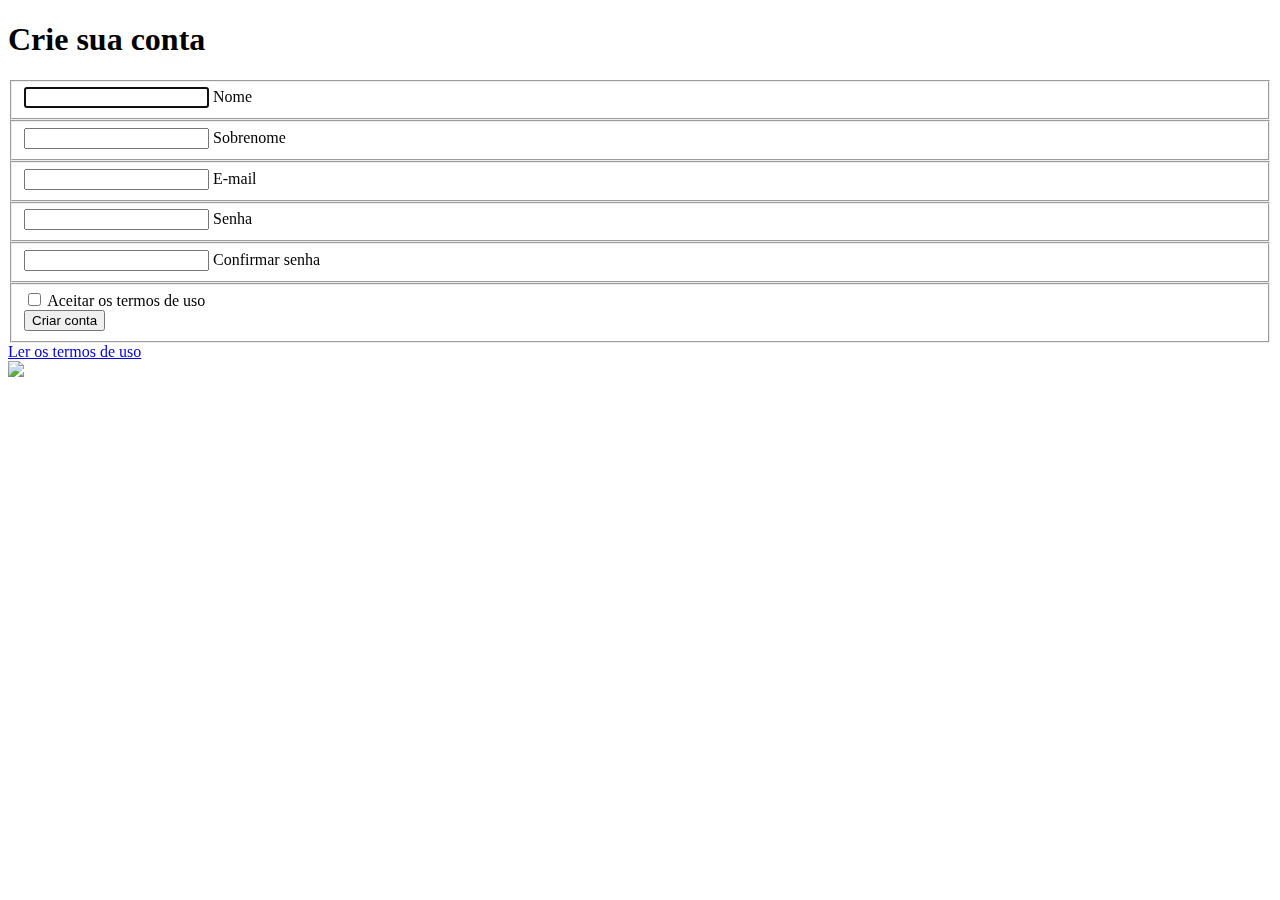
==== src/pages/Cadastro.html @ a16e1ec2 "Update src" ====
<!DOCTYPE html>
<html lang="pt-br">
<head>
    <meta charset="UTF-8">
    <meta http-equiv="X-UA-Compatible" content="IE-edge">
    <meta name="viewport" content="width=device-width, inicial-scale=1.0">

    <link rel="stylesheet" href="https://fonts.googleapis.com/icon?family=Material+Icons">
    <link href="https://fonts.googleapis.com/css2?family=PT+Sans&display=swap" rel="stylesheet">
    <title>DevJobs - Perfil</title>
    <link rel="stylesheet" href="style.css">
</head>
<body>
<!-- Inicío do Corpo DevJobs -->
<div class="body_main">
    <!-- Corpo Perfil -->
    <div class="parallelogram">

    </div>
    <section class="cadastro">
        <form action="#" method="post">
            <h1>Crie sua conta</h1>
            <fieldset class="filds">
                <div class="container">
                    <input type="text" required name="name" autofocus>
                    <label>Nome</label>
                </div>
            </fieldset>
            <fieldset class="filds">
                <div class="container">
                    <input type="text" required name="sobrenome">
                    <label>Sobrenome</label>
                </div>
            </fieldset>
            <fieldset class="filds">
                <div class="container">
                    <input type="email" required name="email">
                    <label>E-mail</label>
                </div>
            </fieldset>
            <fieldset class="filds">
                <div class="container">
                    <input type="password" required name="password">
                    <label>Senha</label>
                </div>
            </fieldset>
            <fieldset class="filds">
                <div class="container">
                    <input type="password" required name="confirm">
                    <label>Confirmar senha</label>
                </div>
            </fieldset>
            <fieldset class="filds">
                <div class="check">
                    <input type="checkbox" required name="accept">
                    <label>Aceitar os termos de uso</label>
                </div>
                <button>Criar conta</button>
            </fieldset>
            <a href="#">Ler os termos de uso</a>
        </form>
        <img src="Imagens/Cadastro.png">
    </section>
    <!-- Fim Corpo Perfil -->
</div>
</body>
</html>
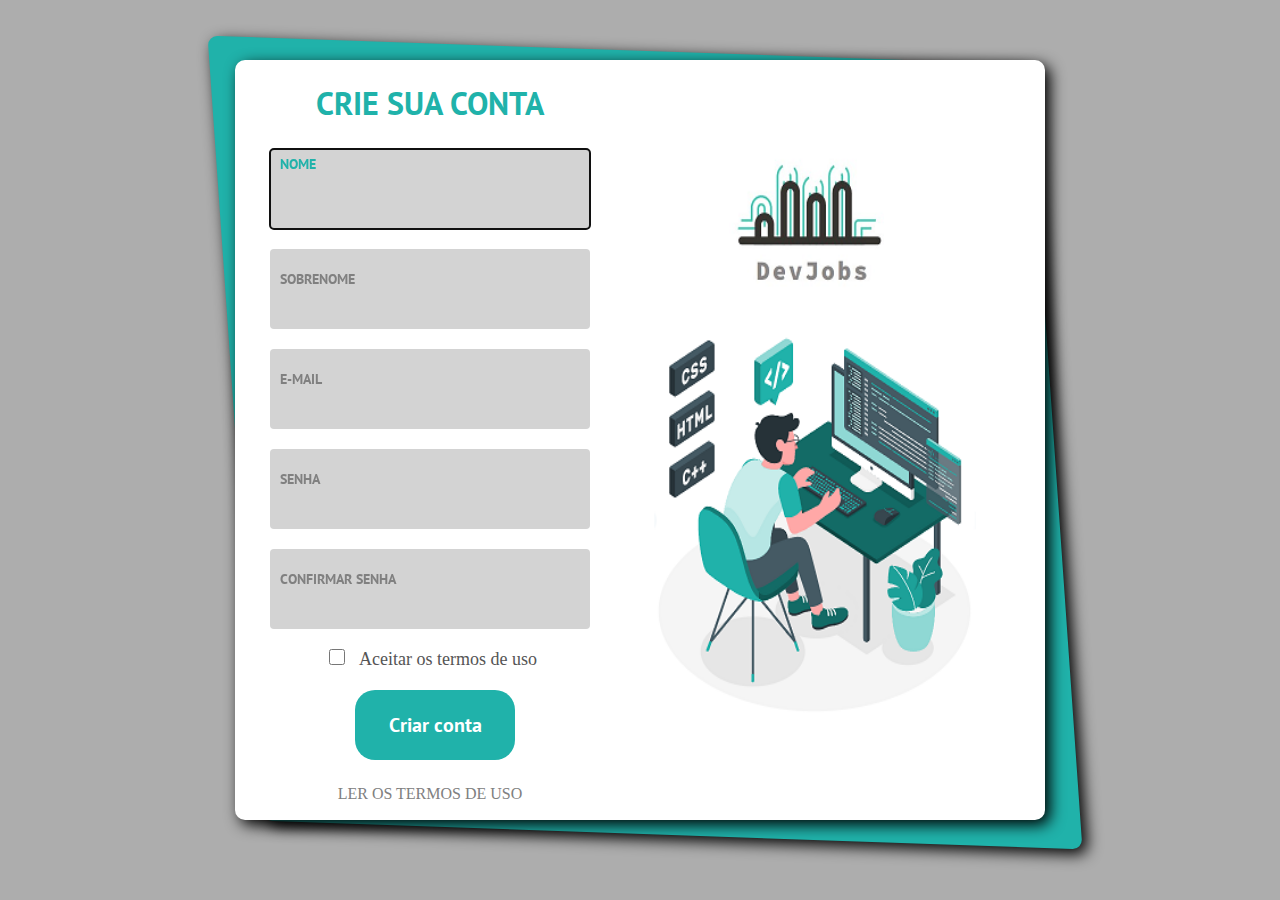
==== commit a0ae6753: "Update codes" ====
--- a/src/pages/Cadastro.html
+++ b/src/pages/Cadastro.html
@@ -8,7 +8,7 @@
     <link rel="stylesheet" href="https://fonts.googleapis.com/icon?family=Material+Icons">
     <link href="https://fonts.googleapis.com/css2?family=PT+Sans&display=swap" rel="stylesheet">
     <title>DevJobs - Perfil</title>
-    <link rel="stylesheet" href="style.css">
+    <link rel="stylesheet" href="../css/style.css">
 </head>
 <body>
 <!-- Inicío do Corpo DevJobs -->
@@ -59,7 +59,7 @@
             </fieldset>
             <a href="#">Ler os termos de uso</a>
         </form>
-        <img src="Imagens/Cadastro.png">
+        <img src="../Imagens/Cadastro.png">
     </section>
     <!-- Fim Corpo Perfil -->
 </div>
--- a/src/css/style.css
+++ b/src/css/style.css
@@ -0,0 +1,607 @@
+*{
+    margin: 0;
+    padding: 0;
+    font-family: 'Poppins';
+}
+body{
+    background-color: rgb(173, 173, 173);
+    display: flex;
+    flex-direction: column;
+    align-items: center;
+    justify-content: center;
+}
+.header_left img{
+    object-fit: contain;
+    height: 50px;
+    margin-right: 25px;
+}
+.header{
+    width: 100%;
+    display: flex;
+    position: sticky;
+    top: 0;
+    z-index: 999;
+    justify-content: space-evenly;
+    border-bottom: .1px solid lightgray;
+    padding-top: 10px;
+    padding-bottom: 10px;
+    background-color: white;
+}
+.header_left{
+    display: flex;
+}
+.header_right{
+    display: flex;
+}
+.header_search{
+    padding: 10px;
+    display: flex;
+    align-items: center;
+    border-radius: 15px;
+    height: 30px;
+    color: gray;
+    background-color: lightgrey;
+    margin: 2px;
+}
+.header_search > input{
+    font-family: 'PT Sans', sans-serif;
+    outline: none;
+    border: none;
+    background: none;
+    margin-left: 5px;
+}
+.headerOption{
+    display: flex;
+    flex-direction: column;
+    align-items: center;
+    margin-right: 20px;
+    color: gray;
+    cursor: pointer;
+    text-align: center;
+}
+.headerOption:hover{
+    color: black;
+}
+.headerOption h3{
+    font-family: 'PT Sans', sans-serif;
+    font-size: 13px;
+    font-weight: bold;
+    text-align: center;
+    align-items: center;
+    margin-left: 5px;
+}
+.headerOption_icon{
+    max-height: 20px;
+    max-width: 20px;
+}
+.headerOption > a:hover{
+    text-decoration: none;
+    color: black;
+    align-items: center;
+    text-align: center;
+}
+.headerOption > a{
+    text-decoration: none;
+    color: gray;
+    text-align: center;
+    align-items: center;
+}
+/* Body */
+.body_main{
+    display: flex;
+    margin-top: 20px;
+    max-width: 1200px;
+    margin-left: 25px;
+    margin-right: 25px;
+}
+/* Sidebar */
+.sidebar{
+    position: sticky;
+    top: 80px;
+    flex: .2;
+    border-radius: 15px;
+    text-align: center;
+    height: fit-content;
+}
+.sidebar_top img{
+    margin-bottom: -20px;
+    width: 100%;
+    height: 60px;
+    border-top-left-radius: 10px;
+    border-top-right-radius: 10px;
+    object-fit: cover;
+}
+.sidebar_top{
+    display: flex;
+    flex-direction: column;
+    align-items: center;
+    border: 1px solid lightgray;
+    border-bottom: 0;
+    border-top-left-radius: 10px;
+    border-top-right-radius: 10px;
+    padding-bottom: 15px;
+    background-color: white;
+    padding: 3px;
+}
+.sidebar_topAvatar{
+    font-size: 45px;
+}
+.sidebar_stats{
+    padding: 10px;
+    margin-bottom: 8px;
+    border: 1px solid lightgray;
+    background-color: white;
+    border-bottom-left-radius: 10px;
+    border-bottom-right-radius: 10px;
+}
+.sidebar_stat{
+    margin-top: 8px;
+    display: flex;
+    justify-content: space-between;
+    color: gray;
+    font-size: 14px;
+    font-weight: 500;
+}
+.sidebar_stat > p{
+    font-family: 'PT Sans', sans-serif;
+    font-weight: bold;
+}
+.sidebar_statNumber{
+    font-family: 'PT Sans', sans-serif;
+    font-weight: bold;
+    color: #20B2AA;
+}
+.sidebar_top > h2{
+    font-family: 'PT Sans', sans-serif;
+    font-size: 20px;
+}
+.sidebar_top > h4{
+    font-family: 'PT Sans', sans-serif;
+    font-size: 15px;
+    color: gray;
+    margin-top: 5px;
+}
+.sidebar_bottom{
+    text-align: center;
+    padding: 10px;
+    border: 1px solid lightgray;
+    background-color: white;
+    border-radius: 10px;
+    margin-top: 8px;
+}
+.sidebar_recentItem{
+    display: flex;
+    font-size: 13px;
+    color: gray;
+    font-weight: bolder;
+    cursor: pointer;
+    margin-bottom: 5px;
+    padding: 5px;
+}
+.sidebar_recentItem > p{
+    font-family: 'PT Sans', sans-serif;
+}
+.sidebar_recentItem:hover{
+    background-color: whitesmoke;
+    border-radius: 15px;
+    cursor: pointer;
+    color: black;
+}
+.sidebar_hash{
+    margin-right: 10px;
+    margin-left: 10px;
+}
+.sidebar_bottom > p{
+    font-family: 'PT Sans', sans-serif;
+    font-size: 15px;
+    padding-bottom: 10px;
+    font-weight: bold;
+}
+/* Feed */
+.feed{
+    flex: 0.6;
+    margin: 0 20px;
+}
+.feed_inputContainer{
+    background-color: white;
+    padding: 10px;
+    padding-bottom: 20px;
+    border-radius: 10px;
+    margin-bottom: 20px;
+}
+.feed_input{
+    border: 1px solid lightgray;
+    border-radius: 25px;
+    display: flex;
+    padding: 10px;
+    color: gray;
+    padding-left: 15px;
+}
+.feed_input > form{
+    display: flex;
+    width: 100%;
+}
+.feed_input > form > input{
+    border: none;
+    flex: 1;
+    margin-left: 10px;
+    outline-width: 0;
+    font-weight: 600;
+}
+.feed_input > form > button{
+    display: none;
+}
+.feed_inputOptions{
+    display: flex;
+    justify-content: space-evenly;
+}
+.inputOption{
+    display: flex;
+    align-items: center;
+    margin-top: 15px;
+    color: gray;
+    padding: 15px;
+    cursor: pointer;
+}
+.inputOption:hover{
+    background-color: lightgray;
+    border-radius: 8px;
+}
+.inputOption > h4{
+    font-family: 'PT Sans', sans-serif;
+    margin-left: 5px;
+}
+.inputOption2{
+    display: flex;
+    align-items: center;
+    margin-top: 15px;
+    color: gray;
+    padding: 15px;
+    cursor: pointer;
+}
+.inputOption2:hover{
+    background-color: lightgray;
+    border-radius: 8px;
+    opacity: 80%;
+}
+.inputOption2 > h4{
+    font-family: 'PT Sans', sans-serif;
+    margin-left: 5px;
+}
+/* Post */
+.post{
+    background-color: white;
+    padding: 15px;
+    margin-bottom: 10px;
+    border-radius: 8px;
+    width: 600px;
+}
+.post_header{
+    margin-bottom: 10px;
+    display: flex;
+}
+.post_info{
+    margin-left: 10px;
+}
+.post_info > p{
+    font-family: 'PT Sans', sans-serif;
+    color: gray;
+    font-size: 12px;
+    font-weight: bold;
+}
+.post_info > h2{
+    font-family: 'PT Sans', sans-serif;
+    font-size: 15px;
+}
+.post_body > img{
+    height: 400px;
+    width: 600px;
+}
+.post_body > p{
+    font-family: 'PT Sans', sans-serif;
+}
+/* Widgets */
+.widgets{
+    position: sticky;
+    top: 80px;
+    flex: 0.2px;
+    background-color: white;
+    border-radius: 10px;
+    border: 1px solid lightgray;
+    height: fit-content;
+    padding-bottom: 10px;
+}
+.widgets_header{
+    display: flex;
+    align-items: center;
+    justify-content: space-between;
+    padding: 10px;
+}
+.widgets_header h2{
+    font-family: 'PT Sans', sans-serif;
+    font-size: 16px;
+    font-weight: bold;
+}
+.widgets_article{
+    display: flex;
+    padding: 10px;
+    cursor: pointer;
+}
+.widgets_article:hover{
+    background-color: lightgray;
+}
+.widgets_articleLeft{
+    color: #20B2AA;
+    margin-right: 5px;
+}
+.widgets_articleLeft .material-icons{
+    font-size: 15px;
+}
+.widgets_articleRight{
+    flex: 1;
+}
+.widgets_articleRight > h4{
+    font-family: 'PT Sans', sans-serif;
+    font-size: 14px;
+}
+.widgets_articleRight > p{
+    font-family: 'PT Sans', sans-serif;
+    font-size: 12px;
+    color: gray;
+    font-weight: bold;
+}
+/* Página de Login */
+.main-login{
+    width: 1100px;
+    height: 700px;
+    background: white;
+    display: flex;
+    justify-content: center;
+    align-items: center;
+    margin-top: 20px;
+    border-radius: 15px;
+}
+.left-login{
+    width: 50vw;
+    height: 100vh;
+    display: flex;
+    justify-content: center;
+    align-items: center;
+    flex-direction: column;
+}
+.left-login > h1{
+    font-family: 'Shrikhand', cursive;
+    color: #20B2AA;
+    font-size: 30px;
+    text-align: center;
+    margin-left: 16px;
+    font-weight: 600;
+}
+.right-login{
+    width: 50vw;
+    height: 100vh;
+    display: flex;
+    justify-content: center;
+    align-items: center;
+}
+.card-login{
+    width: 60%;
+    display: flex;
+    justify-content: center;
+    align-items: center;
+    flex-direction: column;
+    padding: 30px 35px;
+    background: whitesmoke;
+    border-radius: 15px;
+    box-shadow: 0px 10px 20px gray;
+}
+.card-login > h1{
+    font-family: 'Shrikhand', cursive;
+    color:#20B2AA;
+    font-weight: 500;
+    margin: 0;
+    text-transform: uppercase;
+}
+.textfield{
+    display: flex;
+    flex-direction: column;
+    justify-content: center;
+    align-items: flex-start;
+    margin: 10px 0px;
+}
+.textfield > input{
+    font-family: 'PT Sans', sans-serif;
+    width: 100%;
+    border: none;
+    border-radius: 10px;
+    padding: 15px;
+    background-color: whitesmoke;
+    font-size: 12pt;
+    box-shadow: 0px 10px 20px gray;
+    outline: none;
+    box-sizing: border-box;
+}
+.textfield > label{
+    font-family: 'PT Sans', sans-serif;
+    color: gray;
+    margin-bottom: 10px;
+    font-weight: bold;
+}
+.textfield > input::placeholder{
+    color: gray;
+}
+.btn-login{
+    font-family: 'PT Sans', sans-serif;
+    width: auto;
+    height: auto;
+    padding: 16px 10px;
+    margin: 15px;
+    border: none;
+    border-radius: 8px;
+    outline: none;
+    text-transform: uppercase;
+    letter-spacing: 3px;
+    color: white;
+    box-shadow: 0px 10px 20px lightgray;
+    cursor: pointer;
+    font-weight: bold;
+    font-size: 16px;
+}
+.btn-login:hover{
+    color: #20B2AA;
+    background-color: lightgray;
+}
+.left-login-image{
+    width: 500px;
+}
+@media only screen and (max-width: 950px){
+    .card-login{
+        width: 85%;
+    }
+}
+@media only screen and (max-width: 600px){
+    .main-login{
+        flex-direction: column;
+    }
+    .left-login{
+        width: 100%;
+        height: auto;
+    }
+    .right-login{
+        width: 100%;
+        height: auto;
+    }
+    .left-login-image{
+        width: 30vw;
+    }
+    .card-login{
+        width: 90%;
+    }
+}
+/* Página Cadastro */
+.cadastro{
+    display: flex;
+    background-color: white;
+    padding: 30px 5px;
+    border-radius: 10px;
+    box-shadow: 5px 5px 15px;
+    width: 800px;
+    align-items: center;
+    text-align: center;
+    justify-content: center;
+    margin-top: 40px;
+    height: 700px;
+}
+.cadastro h1{
+    padding: 5px;
+    text-align: center;
+    color: #20B2AA;
+    margin-bottom: 10px;
+    font-family: 'PT Sans', sans-serif;
+    text-transform: uppercase;
+}
+.filds{
+    border: none;
+}
+.container{
+    position: relative;
+}
+.container input{
+    margin: 10px 10px;
+    width: 300px;
+    height: 70px;
+    border: none;
+    background-color: lightgrey;
+    border-radius: 4px;
+    color: black;
+    font-size: 18px;
+    font-weight: 20px;
+    padding: 10px 10px 0px 10px;
+    font-family: 'PT Sans', sans-serif;
+}
+.container label{
+    text-transform: uppercase;
+    font-size: 14px;
+    color: gray;
+    position: absolute;
+    line-height: 70px;
+    top: 5px;
+    left: 20px;
+    user-select: none;
+    pointer-events: none;
+    font-weight: 900;
+    font-family: 'PT Sans', sans-serif;
+}
+.container input:focus ~ label,
+.container input:valid ~ label{
+    left: 20px;
+    top: -10px;
+    color: #20B2AA;
+}
+.check input{
+    width: 16px;
+    height: 16px;
+    margin-top: 10px;
+    margin-left: 16px;
+}
+.check label{
+    margin: auto 10px;
+    color: #555;
+    transition: 0.5%;
+    font-size: 18px;
+}
+.check input:checked ~ label,
+.check input:valid ~ label{
+    color: #20B2AA;
+}
+button{
+    margin: 20px 0;
+    margin-left: 10px;
+    width: calc(50% - 10px);
+    height: 70px;
+    background-color: #20B2AA;
+    color: white;
+    font-size: 20px;
+    border: none;
+    border-radius: 20px;
+    cursor: pointer;
+    transition: 0.2s linear;
+    font-family: 'PT Sans', sans-serif;
+    font-weight: bolder;
+}
+button:hover{
+    background-color: lightgray;
+    color: #20B2AA;
+}
+form a{
+    text-decoration: none;
+    font-size: 16px;
+    color: gray;
+    font-weight: 500;
+    padding-top: 20px;
+    text-transform: uppercase;
+    text-align: center;
+    display: block;
+    margin-top: -15px;
+}
+form a:hover{
+    color: black;
+    font-weight: bold;
+}
+div.parallelogram{
+    background-color: #20B2AA;
+    width: 820px;
+    height: 785px;
+    max-width: 70vw;
+    border-radius: 10px;
+    box-shadow: 5px 5px 15px;
+    transform: skew(4deg, 2deg);
+    position: absolute;
+    z-index: -1;
+    margin-top: 30px;
+}
+.cadastro img{
+    width: 400px;
+    height: 600px;
+    margin: 10px;
+}